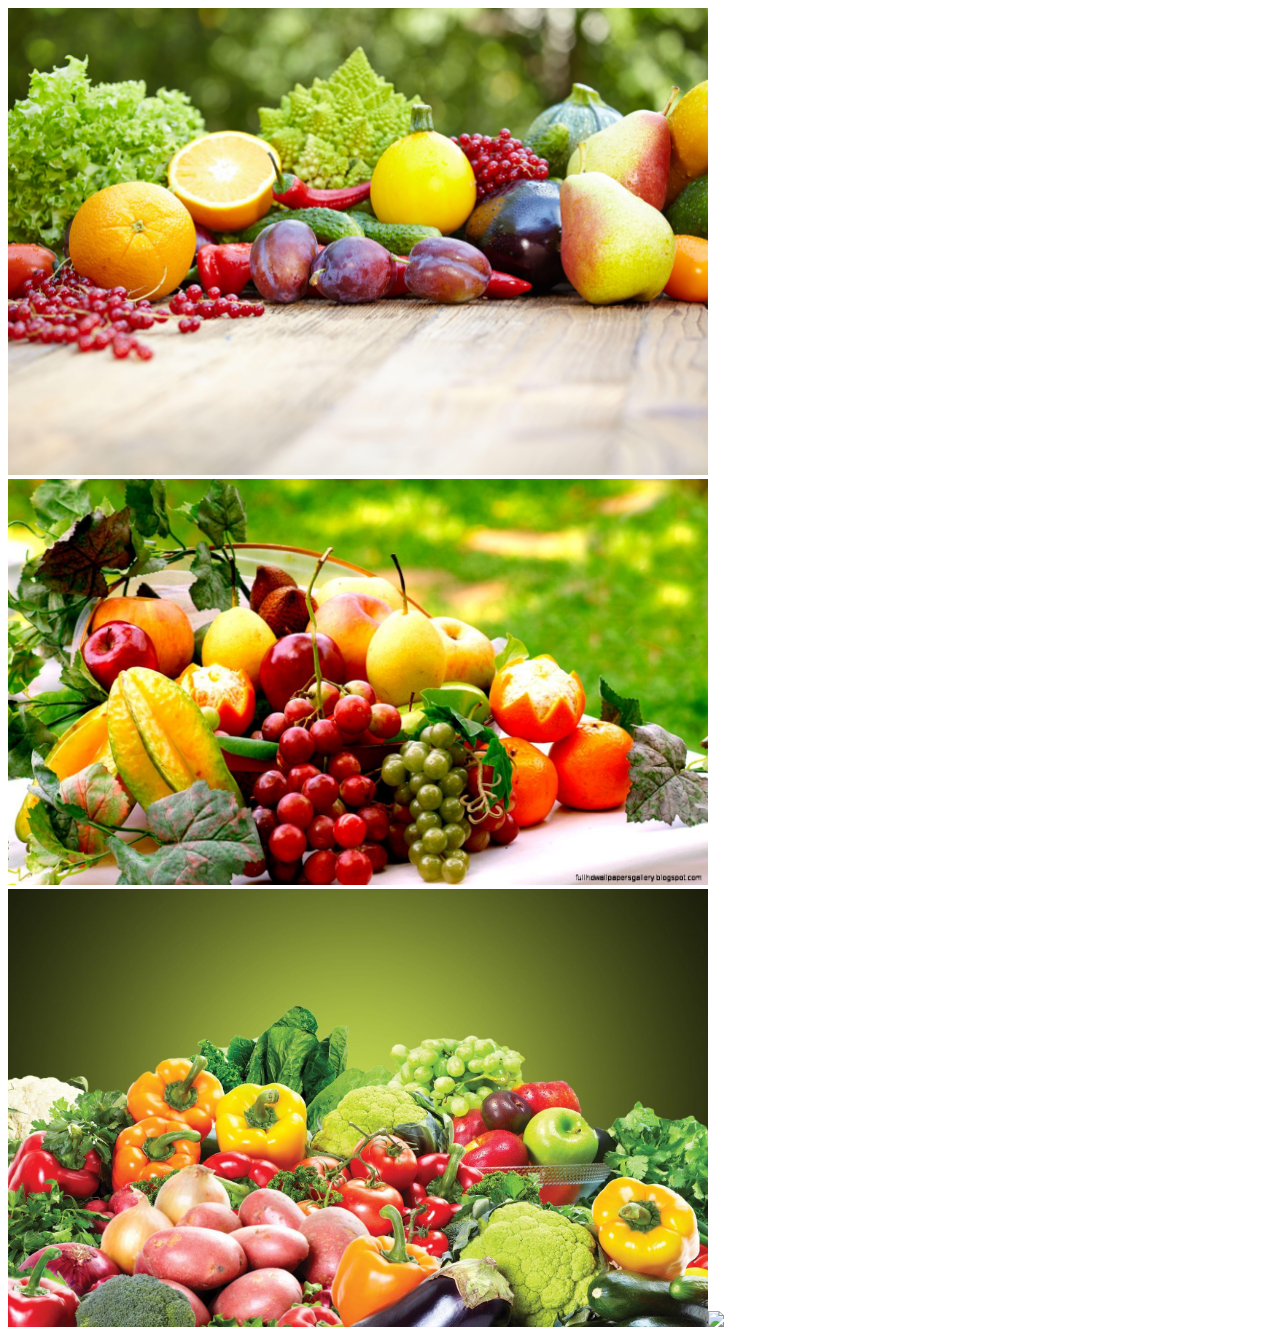
==== image.html @ fc8a1ae1 "added new files" ====
<!DOCTYPE html>
<html>
<head>
<style> 
	img{width: 700px;
		max-height: 650px;}




</style>



	<title>Images</title></head>
<body>
	<img src="fruits.jpg"><img src="fruit2.jpg">	
	<img src="veg.jpg"><img src="fit">
	
</body>
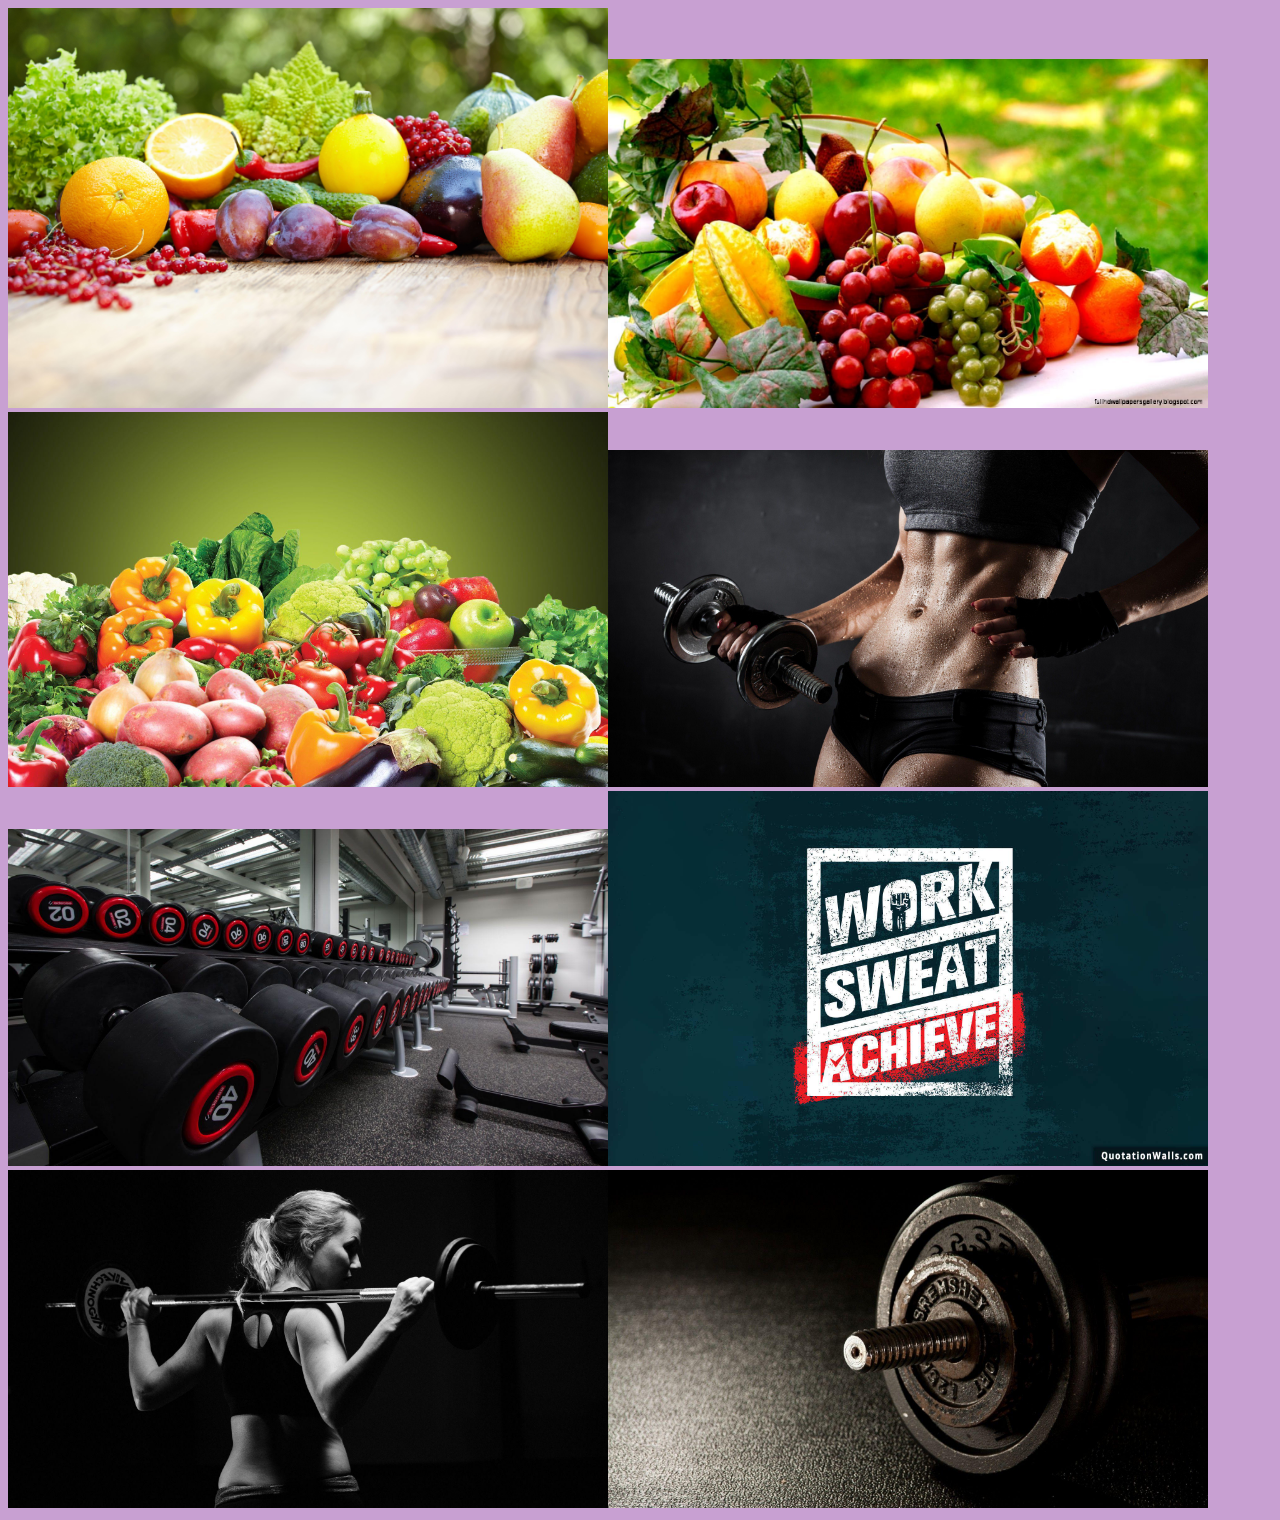
==== commit fe59af2c: "added new files" ====
--- a/image.html
+++ b/image.html
@@ -2,9 +2,9 @@
 <html>
 <head>
 <style> 
-	img{width: 700px;
-		max-height: 650px;}
-
+	img{width: 600px;
+		max-height: 500px;}
+body{background-color: rgb(200,160,210);}
 
 
 
@@ -15,6 +15,8 @@
 	<title>Images</title></head>
 <body>
 	<img src="fruits.jpg"><img src="fruit2.jpg">	
-	<img src="veg.jpg"><img src="fit">
+	<img src="veg.jpg"><img src="fit.jpg">
+	<img src="lift.jpg"><img src="work.jpg">
+	<img src="fit2.jpg"><img src="wei.jpg">
 	
 </body>